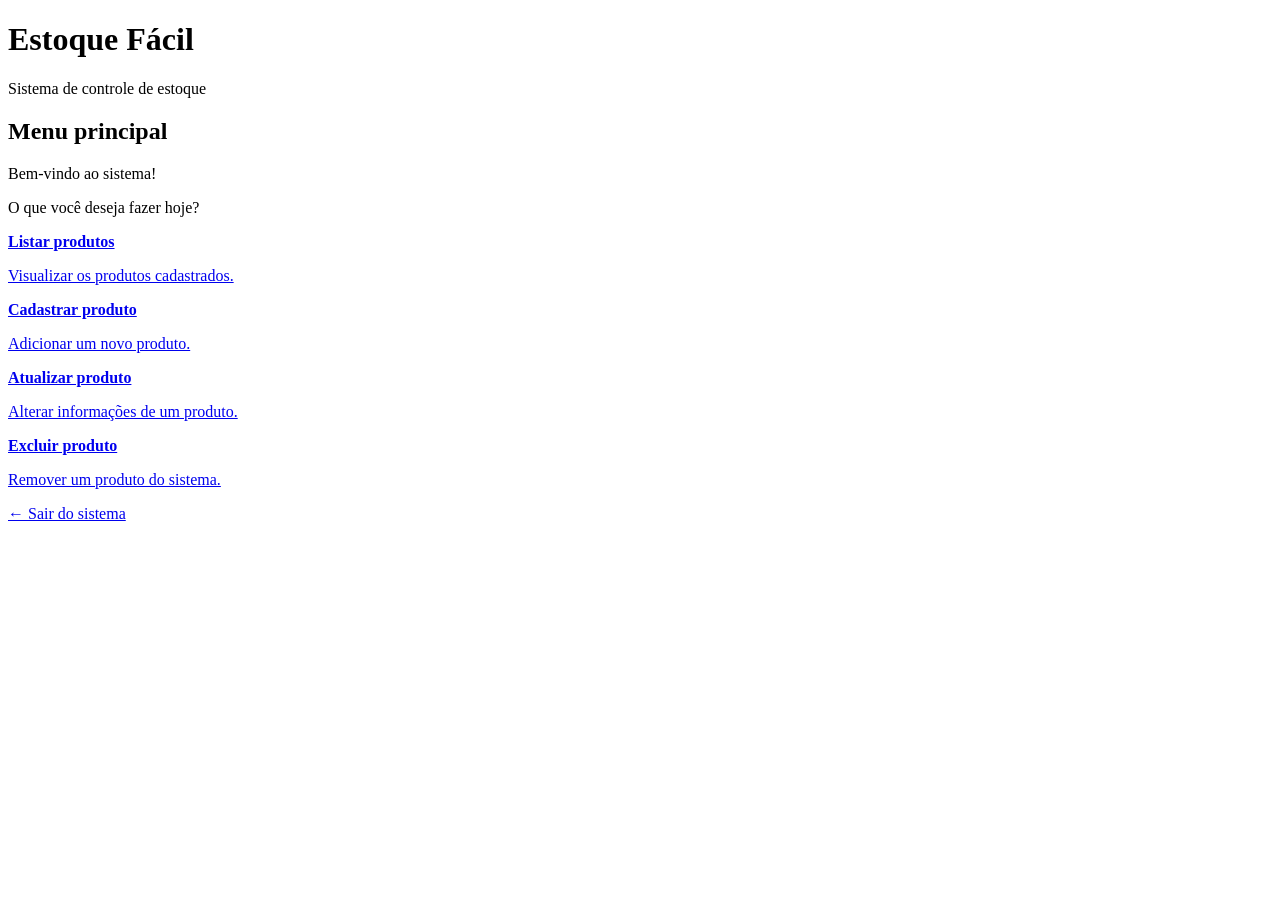
==== index.html @ 15277683 "Arquivos Html Versao 1.0" ====
<!DOCTYPE html>
<html lang="pt-BR">
<head>
    <meta charset="UTF-8">
    <title>Estoque Fácil - Menu Principal</title>   
</head>
<body>

    <header>
        <h1>Estoque Fácil</h1>
        <p>Sistema de controle de estoque</p>
    </header>

    <main>
        <section>
            <h2>Menu principal</h2>
            <p>Bem-vindo ao sistema!</p>
            <p>O que você deseja fazer hoje?</p>
        </section>

        <section>
            <!-- Opções com classes para receber o estilo CSS -->
            <a href="listar.html" class="menu-opcao">
                <strong>Listar produtos</strong>
                <p>Visualizar os produtos cadastrados.</p>
            </a>

            <a href="cadastrar.html" class="menu-opcao">
                <strong>Cadastrar produto</strong>
                <p>Adicionar um novo produto.</p>
            </a>

            <a href="atualizar.html" class="menu-opcao">
                <strong>Atualizar produto</strong>
                <p>Alterar informações de um produto.</p>
            </a>

            <a href="excluir.html" class="menu-opcao">
                <strong>Excluir produto</strong>
                <p>Remover um produto do sistema.</p>
            </a>
        </section>
    </main>

    <footer>
        <a href="index.html">← Sair do sistema</a>
    </footer>

</body>
</html>
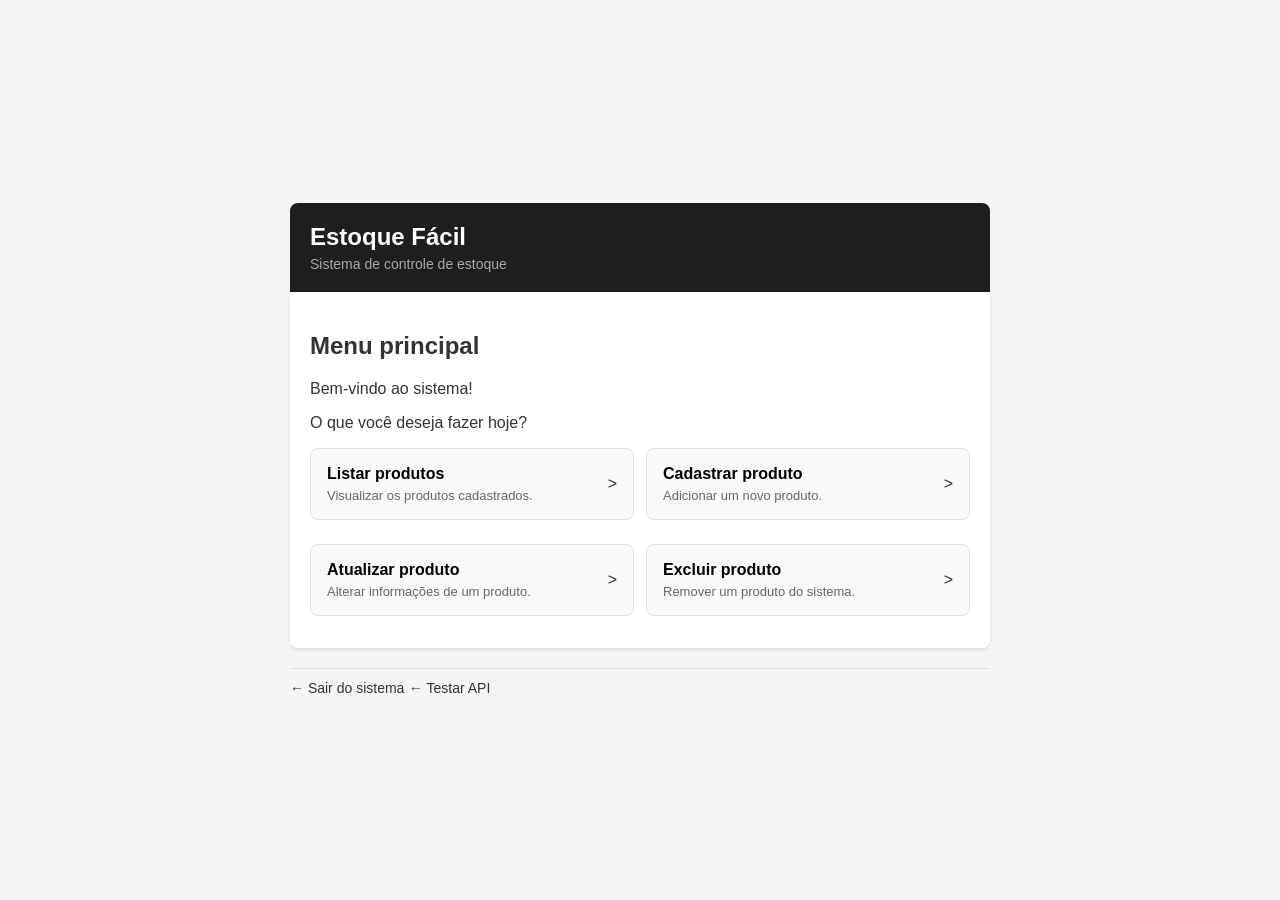
==== commit 8ed151ce: "Arquivos Html Versao 1.1" ====
--- a/index.html
+++ b/index.html
@@ -2,49 +2,69 @@
 <html lang="pt-BR">
 <head>
     <meta charset="UTF-8">
-    <title>Estoque Fácil - Menu Principal</title>   
+    <meta name="viewport" content="width=device-width, initial-scale=1.0">
+    <title>Estoque Fácil - Menu Principal</title>
+    <link rel="stylesheet" href="css/style.css">
+    <link rel="stylesheet" href="css/responsivo.css">
 </head>
 <body>
 
-    <header>
-        <h1>Estoque Fácil</h1>
-        <p>Sistema de controle de estoque</p>
-    </header>
+    <div class="app-container">
+        
+        <header>
+            <h1>Estoque Fácil</h1>
+            <p>Sistema de controle de estoque</p>
+        </header>
 
-    <main>
-        <section>
-            <h2>Menu principal</h2>
-            <p>Bem-vindo ao sistema!</p>
-            <p>O que você deseja fazer hoje?</p>
-        </section>
+        <main>
+            <section>
+                <h2>Menu principal</h2>
+                <p>Bem-vindo ao sistema!</p>
+                <p>O que você deseja fazer hoje?</p>
+            </section>
 
-        <section>
-            <!-- Opções com classes para receber o estilo CSS -->
-            <a href="listar.html" class="menu-opcao">
-                <strong>Listar produtos</strong>
-                <p>Visualizar os produtos cadastrados.</p>
-            </a>
+            <!-- Container usando CSS Grid -->
+            <section class="menu-grid">
+                <a href="listar.html" class="menu-opcao">
+                    <div>
+                        <strong>Listar produtos</strong>
+                        <p>Visualizar os produtos cadastrados.</p>
+                    </div>
+                    <span>&gt;</span>
+                </a>
 
-            <a href="cadastrar.html" class="menu-opcao">
-                <strong>Cadastrar produto</strong>
-                <p>Adicionar um novo produto.</p>
-            </a>
+                <a href="cadastrar.html" class="menu-opcao">
+                    <div>
+                        <strong>Cadastrar produto</strong>
+                        <p>Adicionar um novo produto.</p>
+                    </div>
+                    <span>&gt;</span>
+                </a>
 
-            <a href="atualizar.html" class="menu-opcao">
-                <strong>Atualizar produto</strong>
-                <p>Alterar informações de um produto.</p>
-            </a>
+                <a href="atualizar.html" class="menu-opcao">
+                    <div>
+                        <strong>Atualizar produto</strong>
+                        <p>Alterar informações de um produto.</p>
+                    </div>
+                    <span>&gt;</span>
+                </a>
 
-            <a href="excluir.html" class="menu-opcao">
-                <strong>Excluir produto</strong>
-                <p>Remover um produto do sistema.</p>
-            </a>
-        </section>
-    </main>
+                <a href="excluir.html" class="menu-opcao">
+                    <div>
+                        <strong>Excluir produto</strong>
+                        <p>Remover um produto do sistema.</p>
+                    </div>
+                    <span>&gt;</span>
+                </a>
+            </section>
+        </main>
 
-    <footer>
-        <a href="index.html">← Sair do sistema</a>
-    </footer>
+        <footer>
+            <a href="index.html">← Sair do sistema</a>
+            <a href="api.html">← Testar API</a>
+        </footer>
+
+    </div>
 
 </body>
 </html>
--- a/css/style.css
+++ b/css/style.css
@@ -0,0 +1,75 @@
+/* Estilos gerais do corpo da página */
+body {
+    font-family: Arial, sans-serif;
+    background-color: #f4f5f7;
+    color: #333333;
+    margin: 0;
+    padding: 20px;
+}
+
+/* Cabeçalho principal com fundo escuro */
+header {
+    background-color: #1e1e1e;
+    color: #ffffff;
+    padding: 20px;
+    border-radius: 8px 8px 0 0;
+}
+
+header h1 {
+    margin: 0 0 5px 0;
+    font-size: 24px;
+}
+
+header p {
+    margin: 0;
+    color: #aaaaaa;
+    font-size: 14px;
+}
+
+/* Container do menu principal e blocos de opções */
+main {
+    background-color: #ffffff;
+    padding: 20px;
+    border-radius: 0 0 8px 8px;
+    box-shadow: 0 2px 4px rgba(0,0,0,0.1);
+}
+
+/* Estilo para os blocos de links das opções */
+.menu-opcao {
+    display: block;
+    background-color: #f9f9f9;
+    border: 1px solid #e0e0e0;
+    padding: 15px;
+    margin-bottom: 12px;
+    border-radius: 6px;
+    text-decoration: none;
+    color: inherit;
+}
+
+.menu-opcao:hover {
+    background-color: #eeeeee;
+}
+
+.menu-opcao strong {
+    font-size: 16px;
+    color: #000000;
+}
+
+.menu-opcao p {
+    margin: 5px 0 0 0;
+    color: #666666;
+    font-size: 13px;
+}
+
+/* Rodapé / Sair do sistema */
+footer {
+    margin-top: 20px;
+    padding-top: 10px;
+    border-top: 1px solid #e0e0e0;
+}
+
+footer a {
+    text-decoration: none;
+    color: #333333;
+    font-size: 14px;
+}
--- a/css/responsivo.css
+++ b/css/responsivo.css
@@ -0,0 +1,70 @@
+/* =================================================_*/
+/* 1. ESTRUTURA GERAL COM FLEXBOX (Centralização do App) */
+/* =================================================_*/
+
+body {
+    display: flex;
+    justify-content: center; /* Centraliza horizontalmente */
+    align-items: center;     /* Centraliza verticalmente */
+    min-height: 100vh;
+    margin: 0;
+    padding: 20px;
+    box-sizing: border-box;
+    background-color: #f4f5f7;
+}
+
+/* Limitador de largura da "tela" do app */
+.app-container {
+    width: 100%;
+    max-width: 480px; /* Simula a largura de uma tela mobile/card */
+    display: flex;
+    flex-direction: column;
+}
+
+/* =================================================_*/
+/* 2. ALINHAMENTO INTERNO DE BOTÕES COM FLEXBOX      */
+/* =================================================_*/
+
+.menu-opcao {
+    display: flex;
+    align-items: center;
+    justify-content: space-between; /* Espaça o texto e a seta (>) nas pontas */
+    padding: 16px;
+    background-color: #f9f9f9;
+    border: 1px solid #e0e0e0;
+    border-radius: 8px;
+    text-decoration: none;
+    color: inherit;
+    transition: background-color 0.2s ease;
+}
+
+.menu-opcao:hover {
+    background-color: #eeeeee;
+}
+
+/* =================================================_*/
+/* 3. ESTRUTURAÇÃO DO MENU COM CSS GRID             */
+/* =================================================_*/
+
+.menu-grid {
+    display: grid;
+    grid-template-columns: 1fr; /* Por padrão (mobile): 1 coluna */
+    gap: 12px;                  /* Espaçamento uniforme entre os cards */
+    margin-top: 15px;
+}
+
+/* =================================================_*/
+/* 4. LAYOUT RESPONSIVO (MEDIA QUERIES)             */
+/* =================================================_*/
+
+/* Para telas maiores (Tablets e Desktops a partir de 768px) */
+@media screen and (min-width: 768px) {
+    .app-container {
+        max-width: 700px; /* Expandimos a largura do app na tela grande */
+    }
+
+    /* Alteramos o Grid para 2 colunas para aproveitar o espaço */
+    .menu-grid {
+        grid-template-columns: repeat(2, 1fr);
+    }
+}
